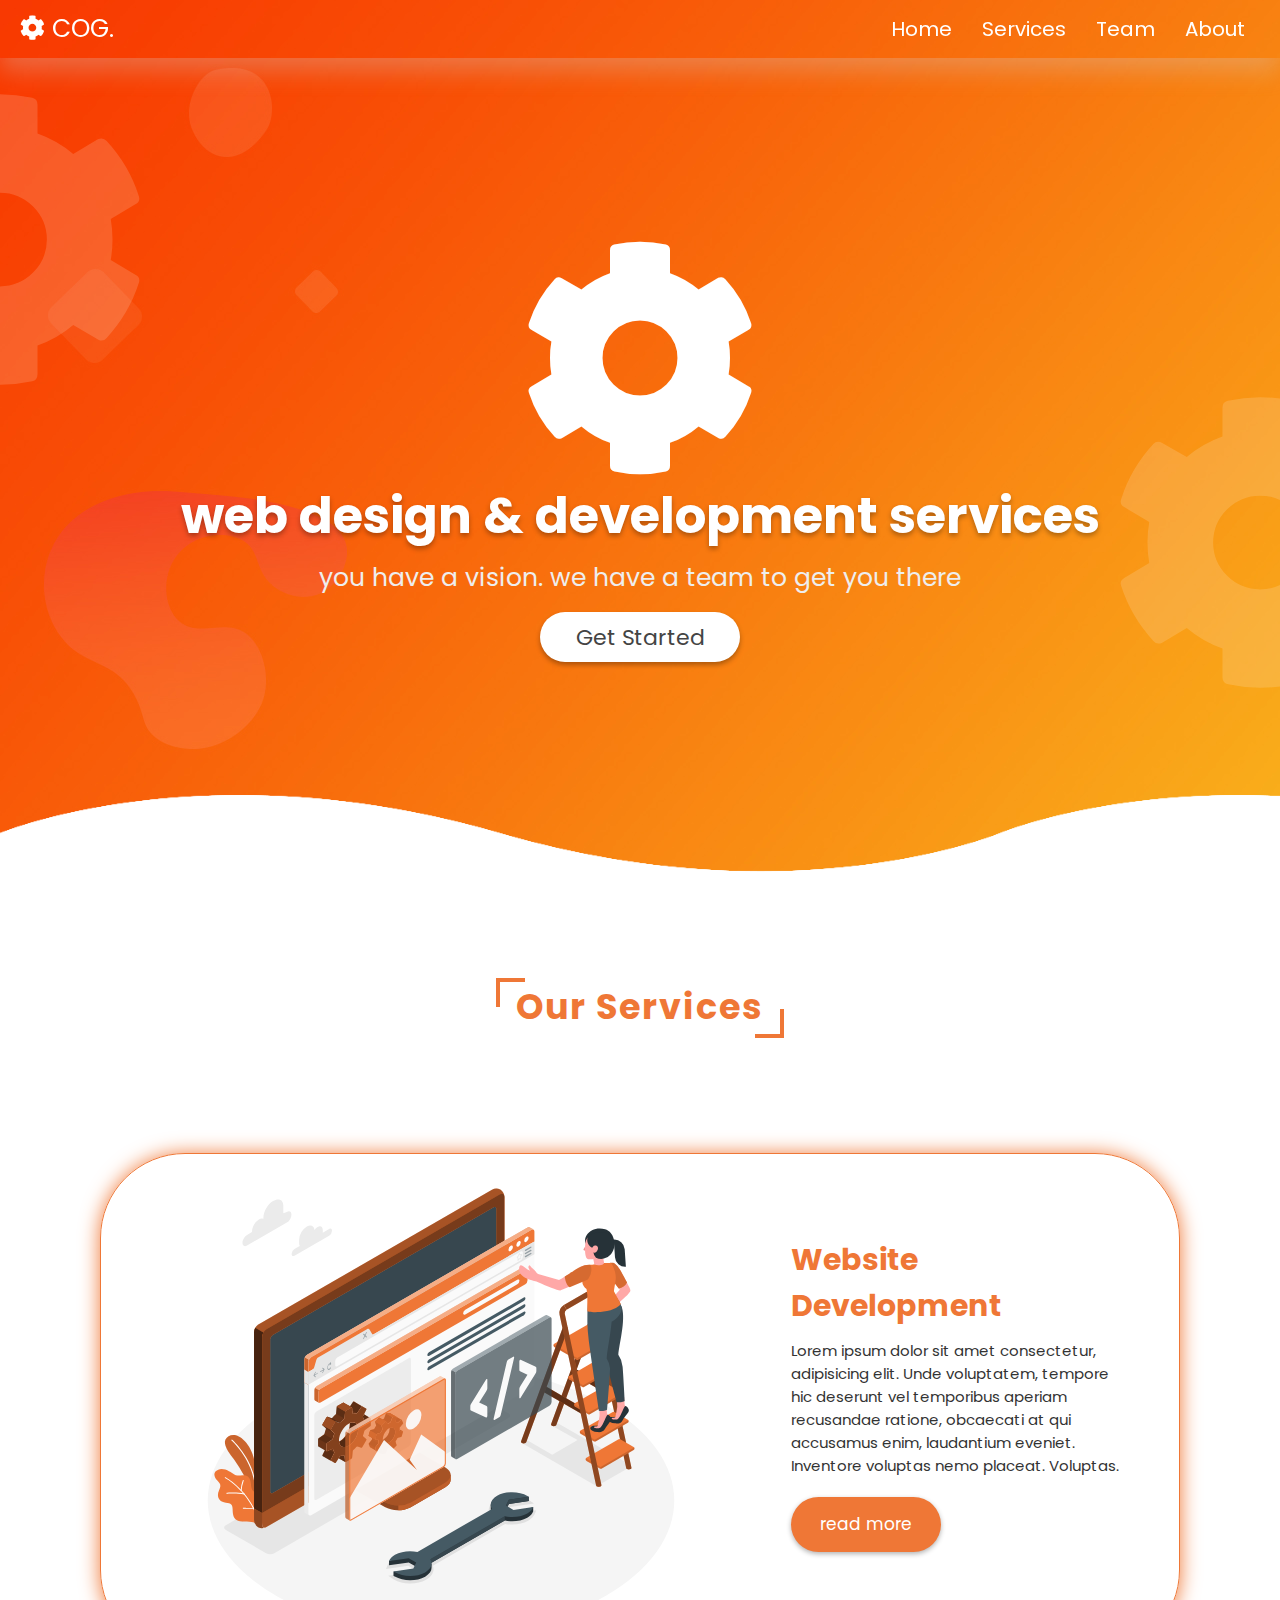
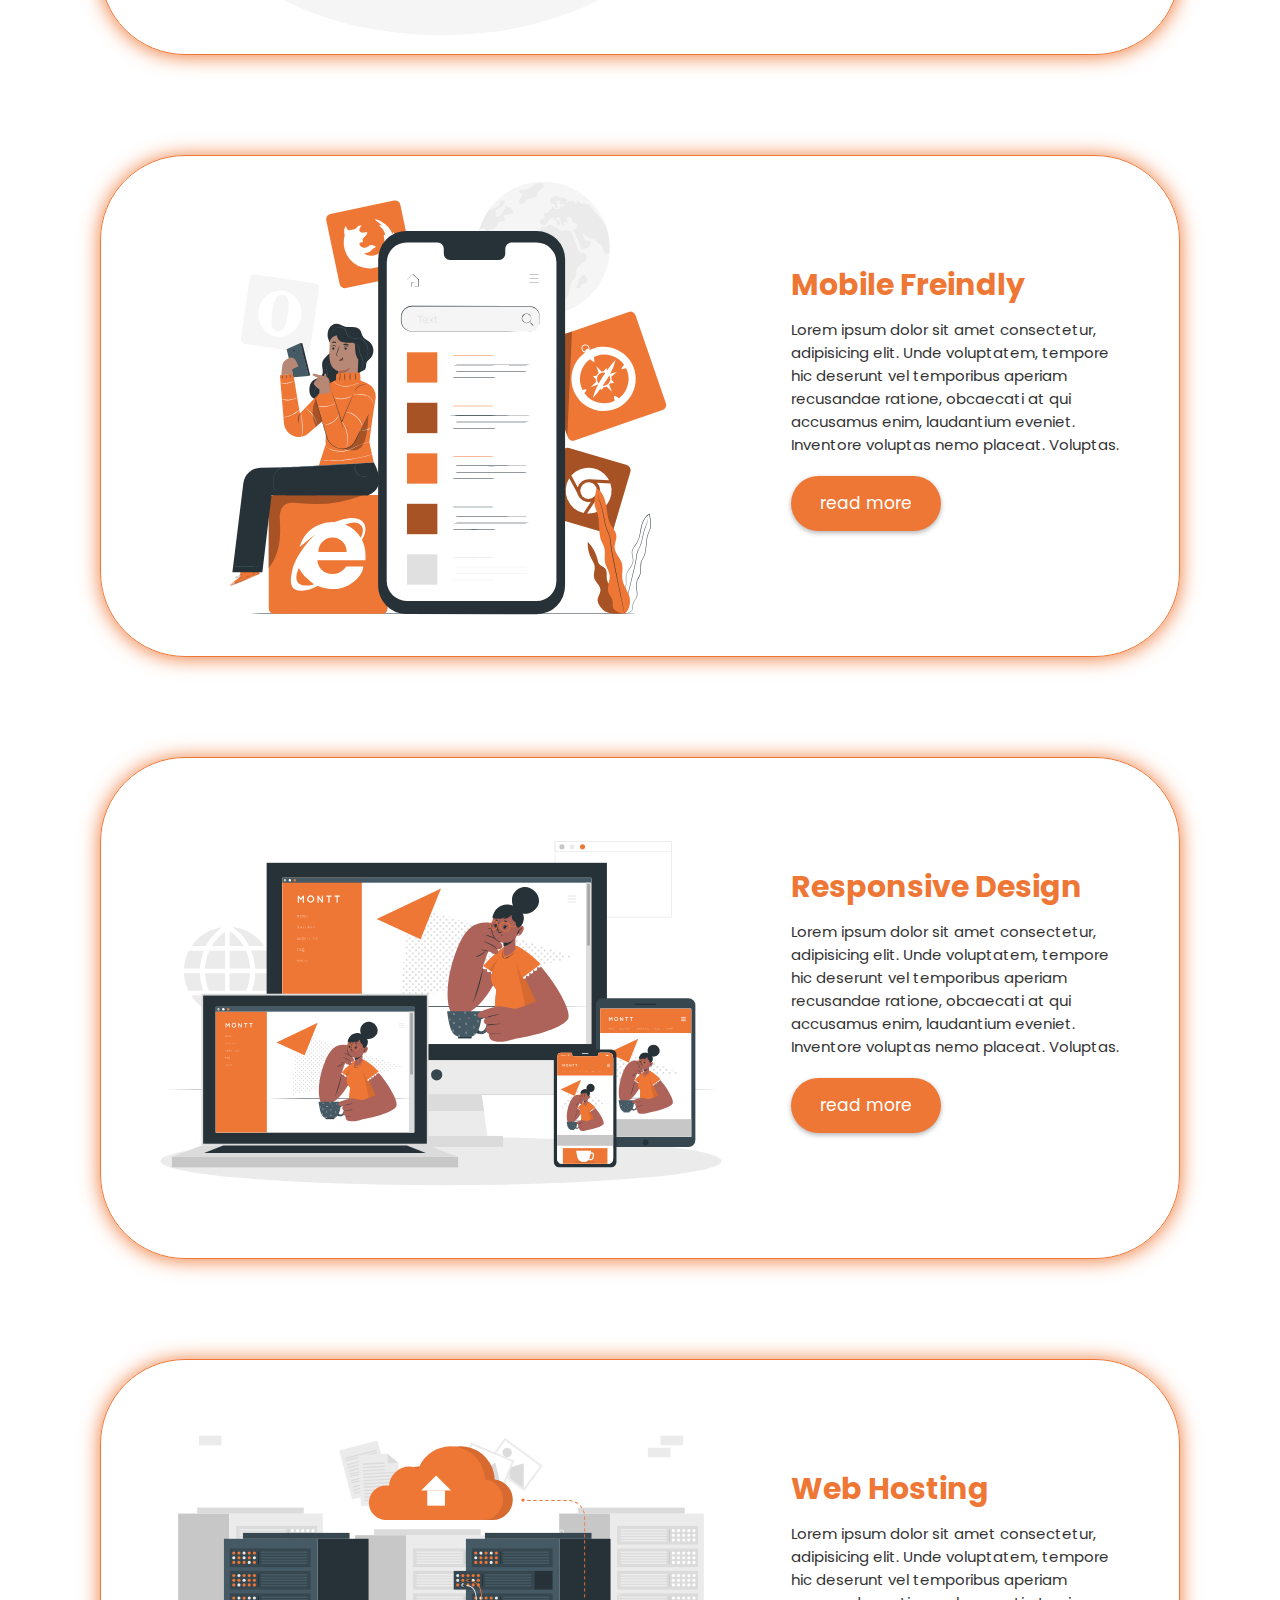
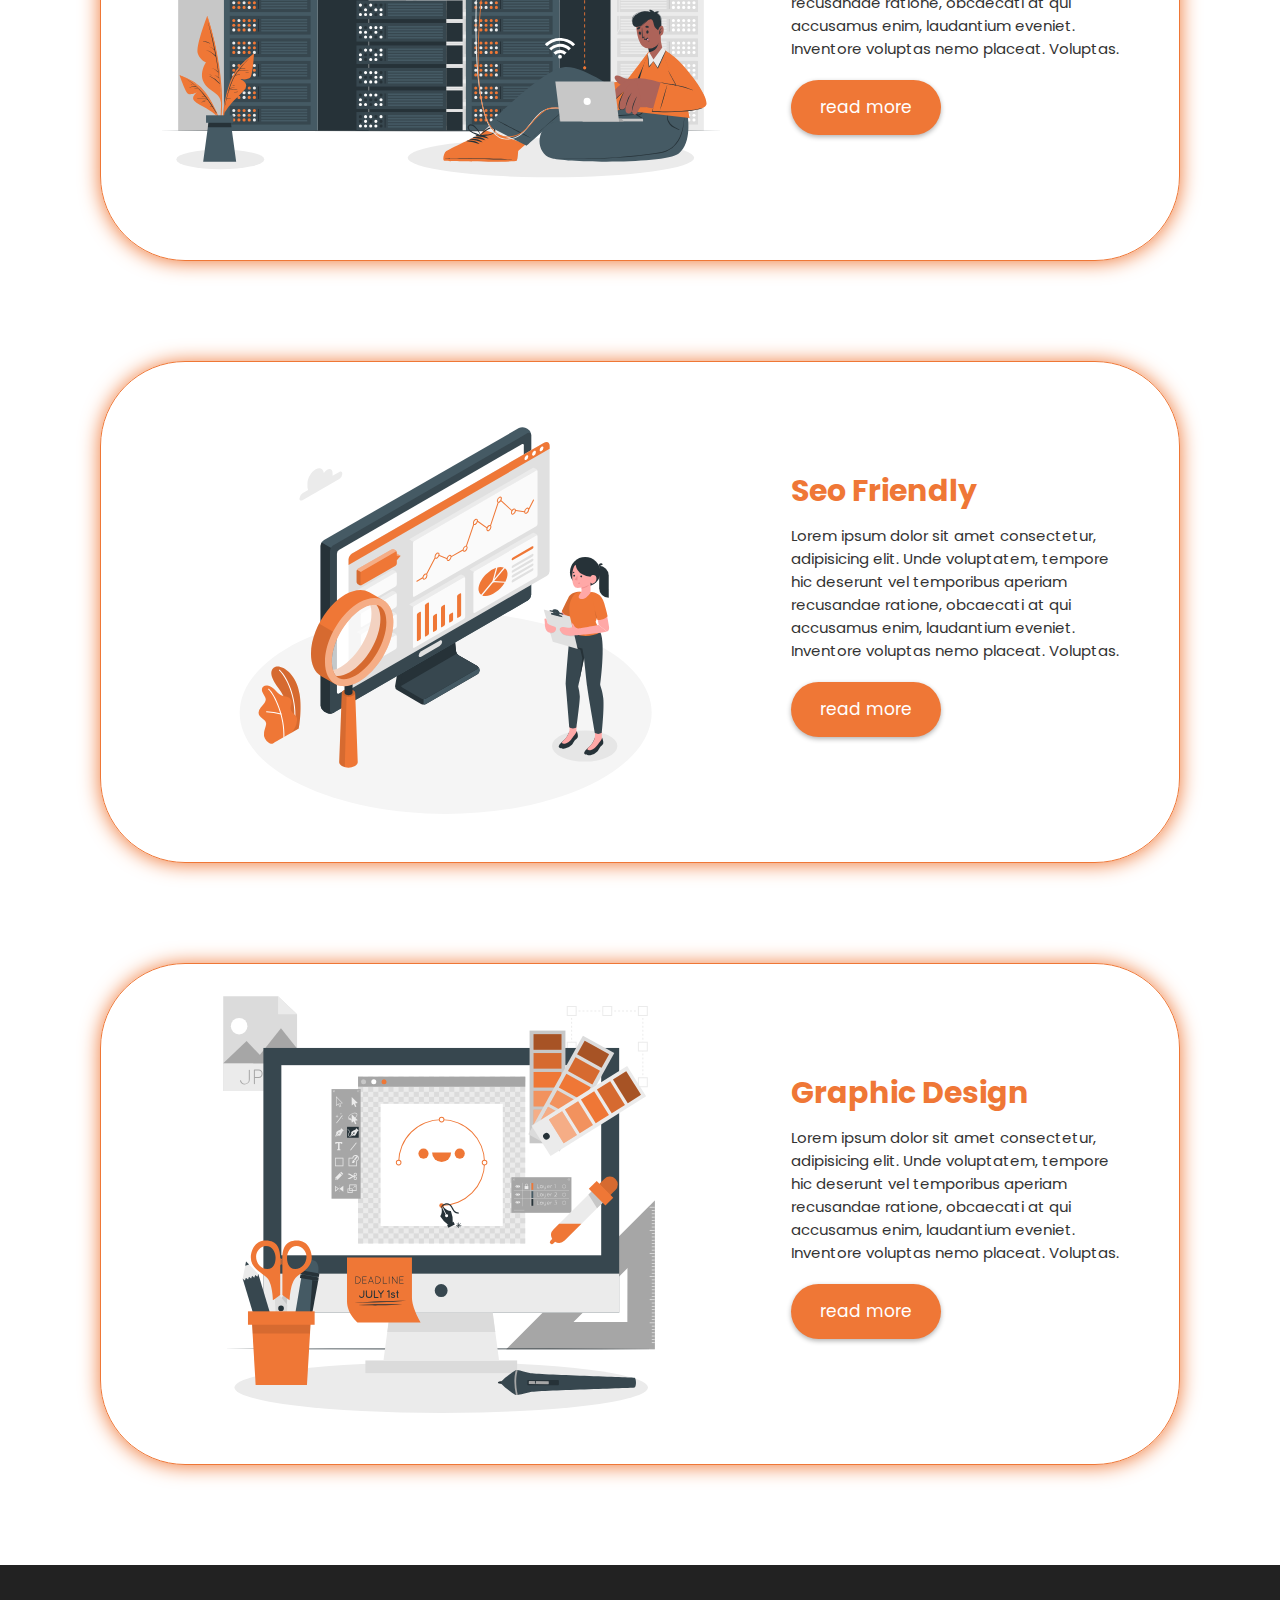
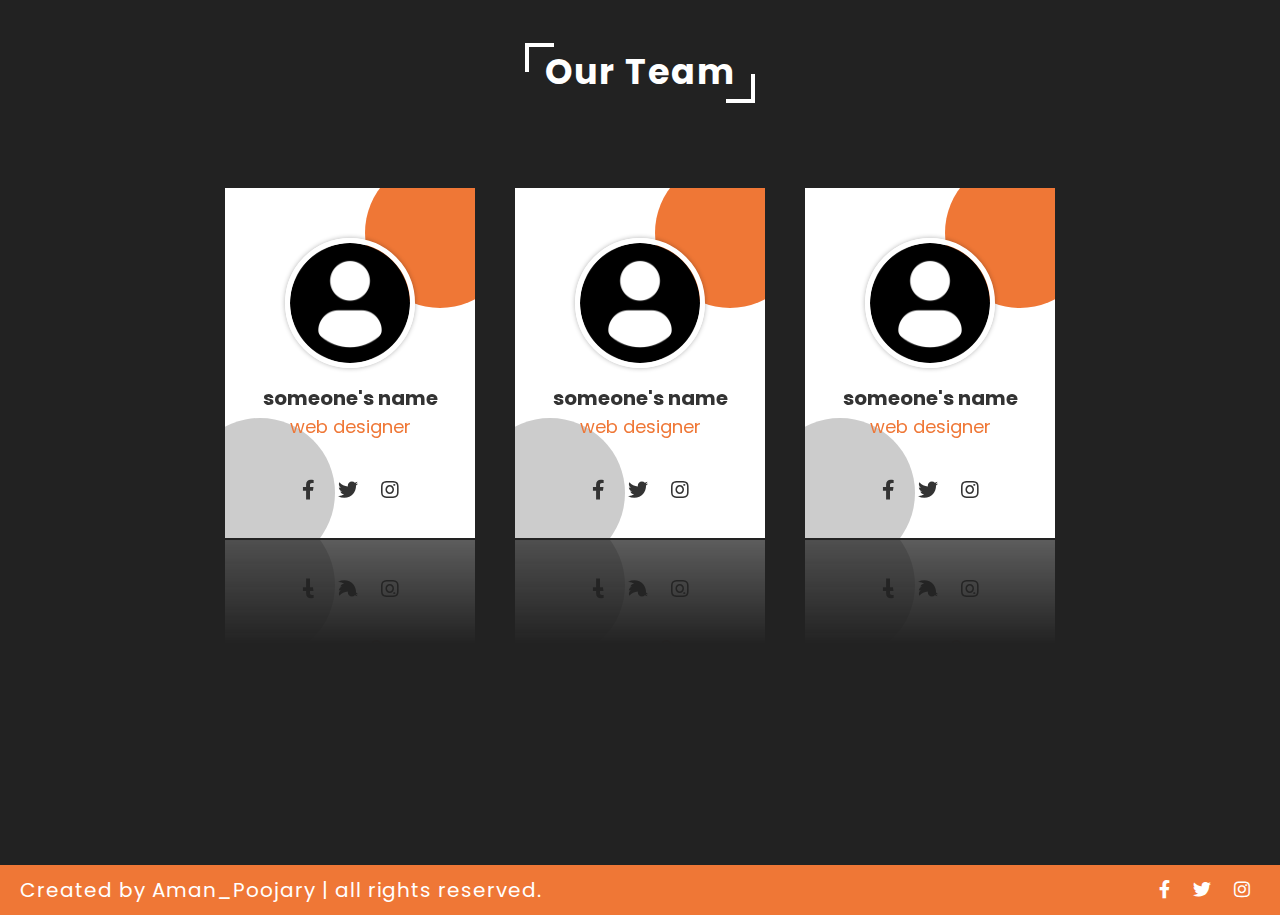
==== index.html @ a54af72d "Add files via upload" ====
<!DOCTYPE html>
<html lang="en">

<head>
    <meta charset="UTF-8">
    <meta name="viewport" content="width=device-width, initial-scale=1.0">

    <!-- font awesome file link  -->
    <link rel="stylesheet" href="https://cdnjs.cloudflare.com/ajax/libs/font-awesome/5.15.1/css/all.min.css">

    <!-- custom css file link  -->
    <link rel="stylesheet" href="style.css">

    <title>Cog</title>
</head>

<body>

    <!-- header section starts  -->

    <header class="header">

        <a href="#" class="logo"><i style="animation: rotate 1s linear;" class="fas fa-cog"></i> COG.</a>


        <span id="bars">
            <div id="bar123" onclick="menu_drop()" class="fas fa-bars"></div>
        </span>



        <nav id="naver" class="navbar">
            <ul>
                <li><a href="#home">home</a></li>
                <li><a href="#middle-h">services</a></li>
                <li><a href="#team">team</a></li>
                <li><a href="#about">about</a></li>
            </ul>
        </nav>

    </header>


    <!-- header section ends -->

    <!-- home section starts  -->
    <section class="home" id="home">
        <p><i class="fas fa-cog nut3"></i></p>
        <h1 class="banner">web design & development services</h1>
        <p class="slogan">you have a vision. we have a team to get you there</p>
        <a href="#"><button>Get Started</button></a>


        <div class="wave wave1"></div>
        <div class="wave wave2"></div>
        <div class="wave wave3"></div>

        <div class="fas fa-cog nut nut1"></div>
        <div class="fas fa-cog nut nut2"></div>
    </section>


    <!-- service section starts  -->

    <div id="middle-h" class="middle">
        <h1  class="heading">our services</h1>
    </div>

    <section id="service" class="service">
        <div class="row">
            <div class="image">
                <img src="images/img1.svg" alt="">
            </div>
            <div class="content">
                <h3>Website Development</h3>
                <p>Lorem ipsum dolor sit amet consectetur, adipisicing elit. Unde voluptatem, tempore hic deserunt vel
                    temporibus aperiam recusandae ratione, obcaecati at qui accusamus enim, laudantium eveniet.
                    Inventore voluptas nemo placeat. Voluptas.</p>
                <a href="#"><button class="btn">read more</button></a>
            </div>
        </div>

        <div class="row">
            <div class="image">
                <img src="images/img2.svg" alt="">
            </div>
            <div class="content" >
                <h3>Mobile Freindly</h3>
                <p>Lorem ipsum dolor sit amet consectetur, adipisicing elit. Unde voluptatem, tempore hic deserunt vel
                    temporibus aperiam recusandae ratione, obcaecati at qui accusamus enim, laudantium eveniet.
                    Inventore voluptas nemo placeat. Voluptas.</p>
                <a href="#"><button class="btn">read more</button></a>
            </div>
            

        </div>

        <div class="row">
            <div class="image">
                <img src="images/img3.svg" alt="">
            </div>
            <div class="content">
                <h3>Responsive Design</h3>
                <p>Lorem ipsum dolor sit amet consectetur, adipisicing elit. Unde voluptatem, tempore hic deserunt vel
                    temporibus aperiam recusandae ratione, obcaecati at qui accusamus enim, laudantium eveniet.
                    Inventore voluptas nemo placeat. Voluptas.</p>
                <a href="#"><button class="btn">read more</button></a>
            </div>

        </div>
        <div class="row">
            <div class="image">
                <img src="images/img6.svg" alt="">
            </div>
            <div class="content">
                <h3>Web Hosting</h3>
                <p>Lorem ipsum dolor sit amet consectetur, adipisicing elit. Unde voluptatem, tempore hic deserunt vel
                    temporibus aperiam recusandae ratione, obcaecati at qui accusamus enim, laudantium eveniet.
                    Inventore voluptas nemo placeat. Voluptas.</p>
                <a href="#"><button class="btn">read more</button></a>
            </div>
           

        </div>

        <div class="row">
            <div class="image">
                <img src="images/img4.svg" alt="">
            </div>
            <div class="content">
                <h3>Seo Friendly</h3>
                <p>Lorem ipsum dolor sit amet consectetur, adipisicing elit. Unde voluptatem, tempore hic deserunt vel
                    temporibus aperiam recusandae ratione, obcaecati at qui accusamus enim, laudantium eveniet.
                    Inventore voluptas nemo placeat. Voluptas.</p>
                <a href="#"><button class="btn">read more</button></a>
            </div>

        </div>

        <div class="row">
            <div class="image">
                <img src="images/img5.svg" alt="">
            </div>
            <div class="content">
                <h3>Graphic Design</h3>
                <p>Lorem ipsum dolor sit amet consectetur, adipisicing elit. Unde voluptatem, tempore hic deserunt vel
                    temporibus aperiam recusandae ratione, obcaecati at qui accusamus enim, laudantium eveniet.
                    Inventore voluptas nemo placeat. Voluptas.</p>
                <a href="#"><button class="btn">read more</button></a>
            </div>
            
        </div>



    </section>


    <!-- service section ends -->



    <!-- team section starts  -->

    <section id="team" class="team">

        <h1 class="heading">our team</h1>

        <div class="row">

            <div class="card">
                <div class="image">
                    <img src="images/user.png" alt="">
                </div>
                <div class="info">
                    <h3>someone's name</h3>
                    <span>web designer</span>
                    <div class="icons">
                        <a href="#" class="fab fa-facebook-f"></a>
                        <a href="#" class="fab fa-twitter"></a>
                        <a href="#" class="fab fa-instagram"></a>
                    </div>
                </div>
            </div>

            <div class="card">
                <div class="image">
                    <img src="images/user.png" alt="">
                </div>
                <div class="info">
                    <h3>someone's name</h3>
                    <span>web designer</span>
                    <div class="icons">
                        <a href="#" class="fab fa-facebook-f"></a>
                        <a href="#" class="fab fa-twitter"></a>
                        <a href="#" class="fab fa-instagram"></a>
                    </div>
                </div>
            </div>

            <div class="card">
                <div class="image">
                    <img src="images/user.png" alt="">
                </div>
                <div class="info">
                    <h3>someone's name</h3>
                    <span>web designer</span>
                    <div class="icons">
                        <a href="#" class="fab fa-facebook-f"></a>
                        <a href="#" class="fab fa-twitter"></a>
                        <a href="#" class="fab fa-instagram"></a>
                    </div>
                </div>
            </div>

        </div>


    </section>

    <section class="footer">

        <h1>Created by Aman_Poojary | all rights reserved.</h1>

        <div class="icons">
            <a href="#" class="fab fa-facebook-f"></a>
            <a href="#" class="fab fa-twitter"></a>
            <a href="#" class="fab fa-instagram"></a>
        </div>

    </section>


    <!-- footer section ends -->

    <!-- jquery file link  -->
    <script src="https://cdnjs.cloudflare.com/ajax/libs/jquery/3.5.1/jquery.min.js"></script>


    <!-- custom js file link  -->

    <script src="main.js"></script>
  

</body>

</html>
---- style.css ----
@import url('https://fonts.googleapis.com/css2?family=Poppins:ital,wght@0,200;0,300;0,400;0,500;1,100;1,200;1,300;1,400;1,500&display=swap');

:root{
  --color: #ef7736;
  --color2: rgb(255, 238, 224);
}

*{
  font-family: 'Poppins', sans-serif;
  margin:0; padding:0;
  box-sizing: border-box;
  
  transition: all .2s linear;
  text-decoration: none;
}

html{
  font-size: 62.5%;
}

body{
  overflow-x: hidden;
}


.btn{
  outline: none;
  border: none;
  border-radius: 5rem;
  background: var(--color);
  color:#fff;
  cursor: pointer;
  height:5.5rem;
  width: 15rem;
  font-size: 1.7rem;
  box-shadow: 0 .2rem .5rem rgba(0,0,0,.3);
  margin: 1rem 0rem 2rem 0rem;
}

.btn:hover{
  letter-spacing: .1rem;
  opacity: .8;
}

.header{
  display: flex;
  align-items: center;
  justify-content: space-between;
  width: 100%;
  padding:1rem 2rem;
  position: fixed;
  top:0; left: 0;
  z-index: 100;
  text-transform: capitalize;
  box-shadow: 0 1.3rem 2.5rem rgba(216, 209, 209, 0.3);
}

 .logo{
  font-size: 2.5rem;
  color:#fff;
}


 .navbar ul{
  list-style-type: none;
  display: flex;
  align-items: center;
  justify-content: space-around;
}

.navbar ul li{
  margin:0 1.5rem;
}

 .navbar ul li a{
  font-size: 2rem;
  color:#fff;
 
}

 .navbar ul li a:hover{
  color:rgb(240 234 229);
}

.header .fa-bars{
  color:#fff;
  cursor: pointer;
  font-size: 3rem;
  display: none;
  text-transform: capitalize;
}




.home{
  min-height: 100vh;
  width: 100vw;
  background-image: url('images/home-bg.jpg');
  display: flex;
  align-items: center;
  justify-content: center;
  flex-flow: column;
  text-align: center;
  padding:0 1rem;
  position: relative;
  overflow: hidden !important;
}

.home .banner{
  color:#fff;
  font-size: 5rem;
  text-shadow: 0 .3rem .5rem rgba(0,0,0,.3);
}

.home .slogan{
  color:#eee;
  font-size: 2.5rem;
  font-weight: 400;
  padding: .5rem;
}

.home button{
  height: 5rem;
  width: 20rem;
  background:#fff;
  border-radius: 2.5rem;
  color: #444;
  cursor: pointer;
  border:none;
  outline: none;
  margin-top: 1rem;
  font-size: 2.2rem;
  font-weight: 400;
  box-shadow: 0 .3rem .5rem rgba(0,0,0,.3);
}

.home button:hover{
  letter-spacing: .1rem;
  box-shadow: 0 1.3rem 2.5rem rgba(251, 247, 247, 0.3);
  transition: .5s;
}

.home .wave{
  position: absolute;
  bottom: -.5rem;
  left: 0;
  height:11rem;
  width: 100%;
  background: url('images/wave.png');
  background-size: 100rem 11rem;
  background-repeat: repeat-x;
  animation:waves 10s linear infinite;
 
}

.home .wave2{
  animation-direction: reverse;
  opacity: .2;
}

.home .wave3{
  animation-duration: 4s;
  opacity: .5;
}

@keyframes waves{
  0%{
    background-position-x: 0;
  }
  100%{
    background-position-x: 100rem;
  }
}

.home .nut{
  position: absolute;
  font-size: 30rem;
  opacity: .15;
  color:#fff;
  animation: rotate 10s linear infinite;
}

.home .nut1{
  top:10%; left: -15rem;
}

.home .nut2{
  bottom:23%; right: -13rem;
  animation-direction: reverse;
}

.home .nut3{
  color:#fff;
  animation: rotate 10s linear infinite;
  font-size: 24rem;
}

@keyframes rotate{
  100%{
    transform: rotate(360deg);
  }
}

.middle{
  display: flex;
  justify-items: center;
  justify-content: center;
}

.heading{
  margin:2rem;
  padding-top: 6rem;
  display: inline-block;
  font-size: 3.5rem;
  color:var(--color);
  position: relative;
  letter-spacing: .2rem;
  text-transform: capitalize;
}

.heading::before, .heading::after{
  content: '';
  position: absolute;
  height: 2.5rem;
  width: 2.5rem;
  border-top:.4rem solid var(--color);
  border-left:.4rem solid var(--color);
}

.heading::before{
  top:5.8rem; left: -2rem;
}

.heading::after{
  bottom:-.5rem; right: -2rem;
  transform: rotate(180deg);
}

.service{
  min-height: 100vh;
  width:100vw;
  text-align: center;

}
.service .row{
  margin:2rem 0;
  padding:0 2rem;
  display: flex;
  align-items: center;
  justify-content: center;
  border: 1px solid var(--color);
  border-radius: 8.5rem;
  margin: 10rem;
  box-shadow: 0 0.1rem 2rem var(--color);
}

.service .row .image img{
  width:50vw;
  height:55vh;
}

.service .row .content{
  text-align: left;
  padding:0 3rem;
}

.service .row .content h3{
  font-size: 3rem;
  color:var(--color);
}

.service .row .content p{
  font-size: 1.5rem;
  color:#333;
  padding:1rem 0;
}

.team{
  min-height: 100vh;
  width:100vw;
  text-align: center;
  background-color: #222;;
  margin-top: 2rem;
}

.team .heading{
  color:#fff;
}

.team .heading::before, .team .heading::after{
  border-color:#fff;
}

.team .row{
  display: flex;
  align-items: center;
  justify-content: center;
  flex-wrap: wrap;
}

.team .row .card{
  height:35rem;
  width:25rem;
  background:#fff;
  text-align: center;
  margin:7rem 2rem;
  position: relative;
  overflow: hidden;
  -webkit-box-reflect: below .2rem linear-gradient(transparent 70%, #0004);
}

.team .row .card .image{
  margin:1rem 0;
  padding-top: 4rem;
}

.team .row .card .image img{
  height:13rem;
  width:13rem;
  border-radius: 50%;
  border:.5rem solid #fff;
  box-shadow: 0 0 .5rem rgba(0,0,0,.3);
  object-fit: cover;
}

.team .row .card .info h3{
  font-size: 2rem;
  color:#333;
}

.team .row .card .info span{
  font-size: 1.8rem;
  color:var(--color);
}

.team .row .card .info .icons a{
  margin-top: 4rem;
  padding:0 1rem;
  font-size: 2rem;
  color:#333;
}

.team .row .card .info .icons a:hover{
  color:var(--color);
}

.team .row .card::before, .team .row .card::after{
  content: '';
  position: absolute;
  border-radius: 50%;
  height:15rem;
  width:15rem;
  z-index: -1;
}

.team .row .card::before{
  background:var(--color);
  top:-3rem; right: -4rem;
}

.team .row .card::after{
  background:#ccc;
  bottom:-3rem; left: -4rem;
}


.footer{
  width:100%;
  display: flex;
  align-items: center;
  justify-content: space-between;
  padding:1rem 2rem;
  background:var(--color);
}

.footer h1{
  color:#fff;
  letter-spacing: .1rem;
  font-weight: 400;
}

.footer .icons a{
  color:#fff;
  font-size: 1.8rem;
  padding:0 1rem;
}


/* media queries  */

@media (max-width:768px){

  html{
    font-size: 50%;
  }

  .header .fa-bars{
    display: block;
  }

  .header .navbar{
    position: fixed;
    top:-120%; left: 0;
    height: auto;
    width: 100%;
    background-color: #fff;
    z-index: 1000;
    border-top: .1rem solid rgba(0,0,0,.3);
  }

  .header .navbar ul{
    height: 100%;
    width: 100%;
    flex-flow: column;
  }

  .header .navbar ul li{
    margin:1rem 0;
  }

  .header .navbar ul li a{
    color: var(--color);
    font-size: 2.4rem;
  text-shadow: 0 0 .5rem var(--color);
  }

  .header .fa-times{
    transform: rotate(180deg);
  }

  .header .nav-toggle{
    top:5.8rem;
  }

  .home .banner{
    font-size: 4rem;
  }

  .home .slogan{
    font-size: 1.7rem;
  }

  .service .row{
    flex-flow: column;
    margin: 5.5rem;
    border: 1px solid var(--color);
  }

 
  .service .row .image img{
    width: 100vw;
  }

  .service .row .content{
    padding:0;
  }
  .service .row .image img{
    width: 78vw;
    height: 30vh;
  }

  
  .service .row .content{
    text-align: left;
    padding:0 3rem;
    display: contents;
  }
  
  .service .row .content h3{
    font-size: 3rem;
    color:var(--color);
  }
 
  .home .nut3{
    font-size: 19rem;
    }
  }

@media (max-width:450px){
  .footer{
    flex-flow: column;
  }
  .footer h1{
    text-align: center;
  }
  .footer .icons{
    padding:2rem 0;
  }
  .home .nut3{
  font-size: 15rem;
  }
}
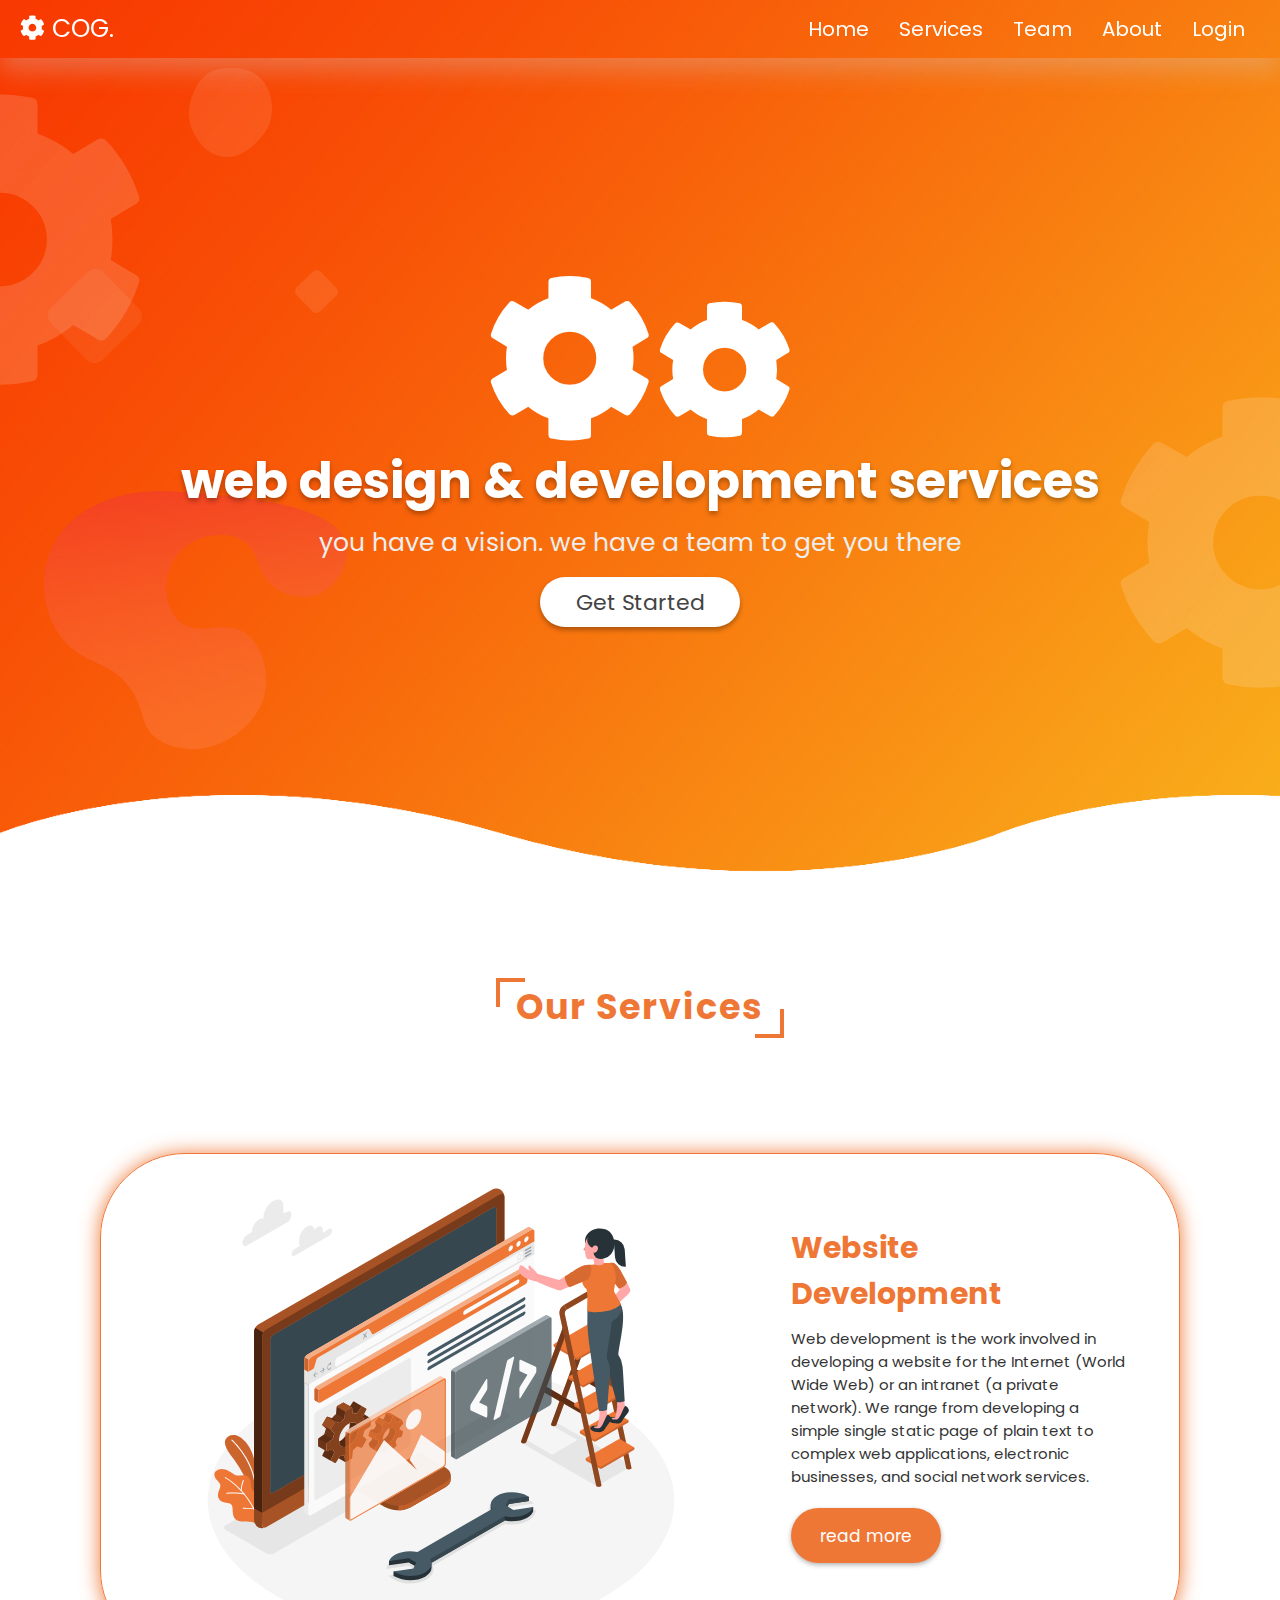
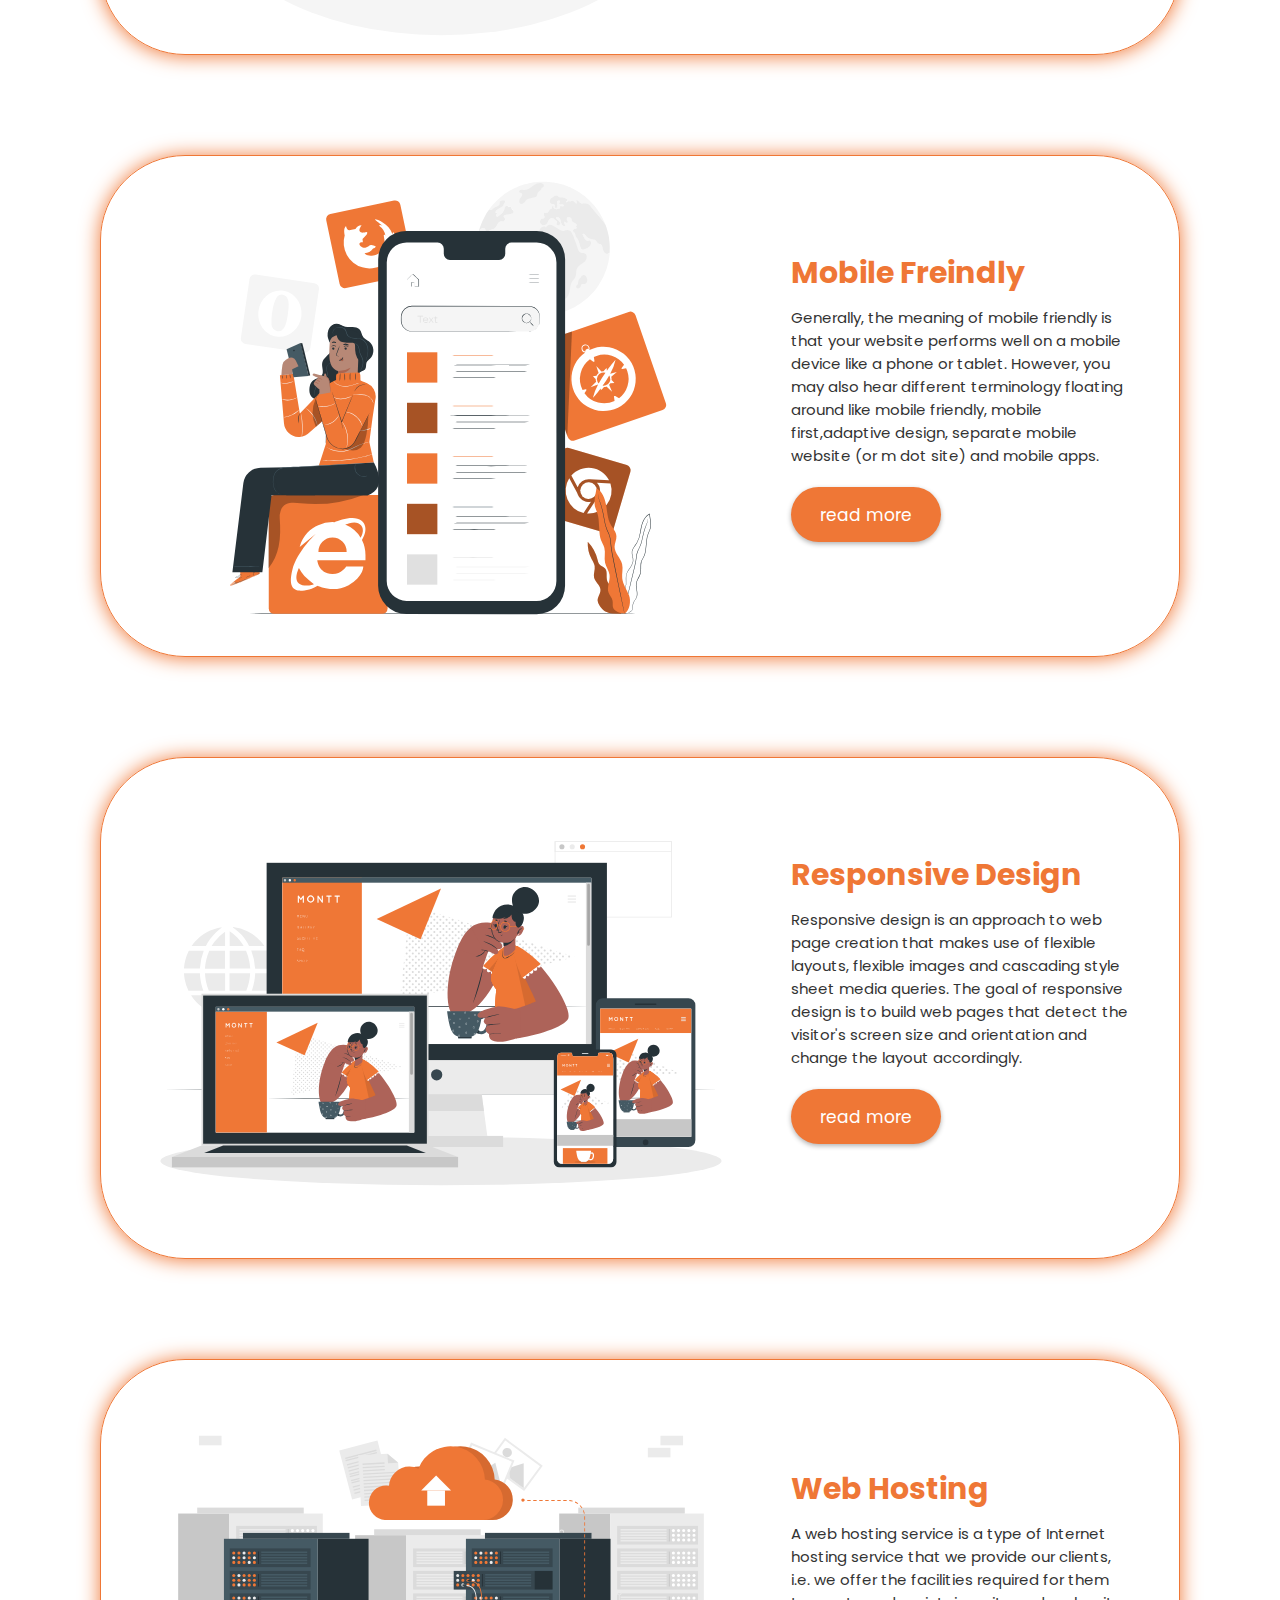
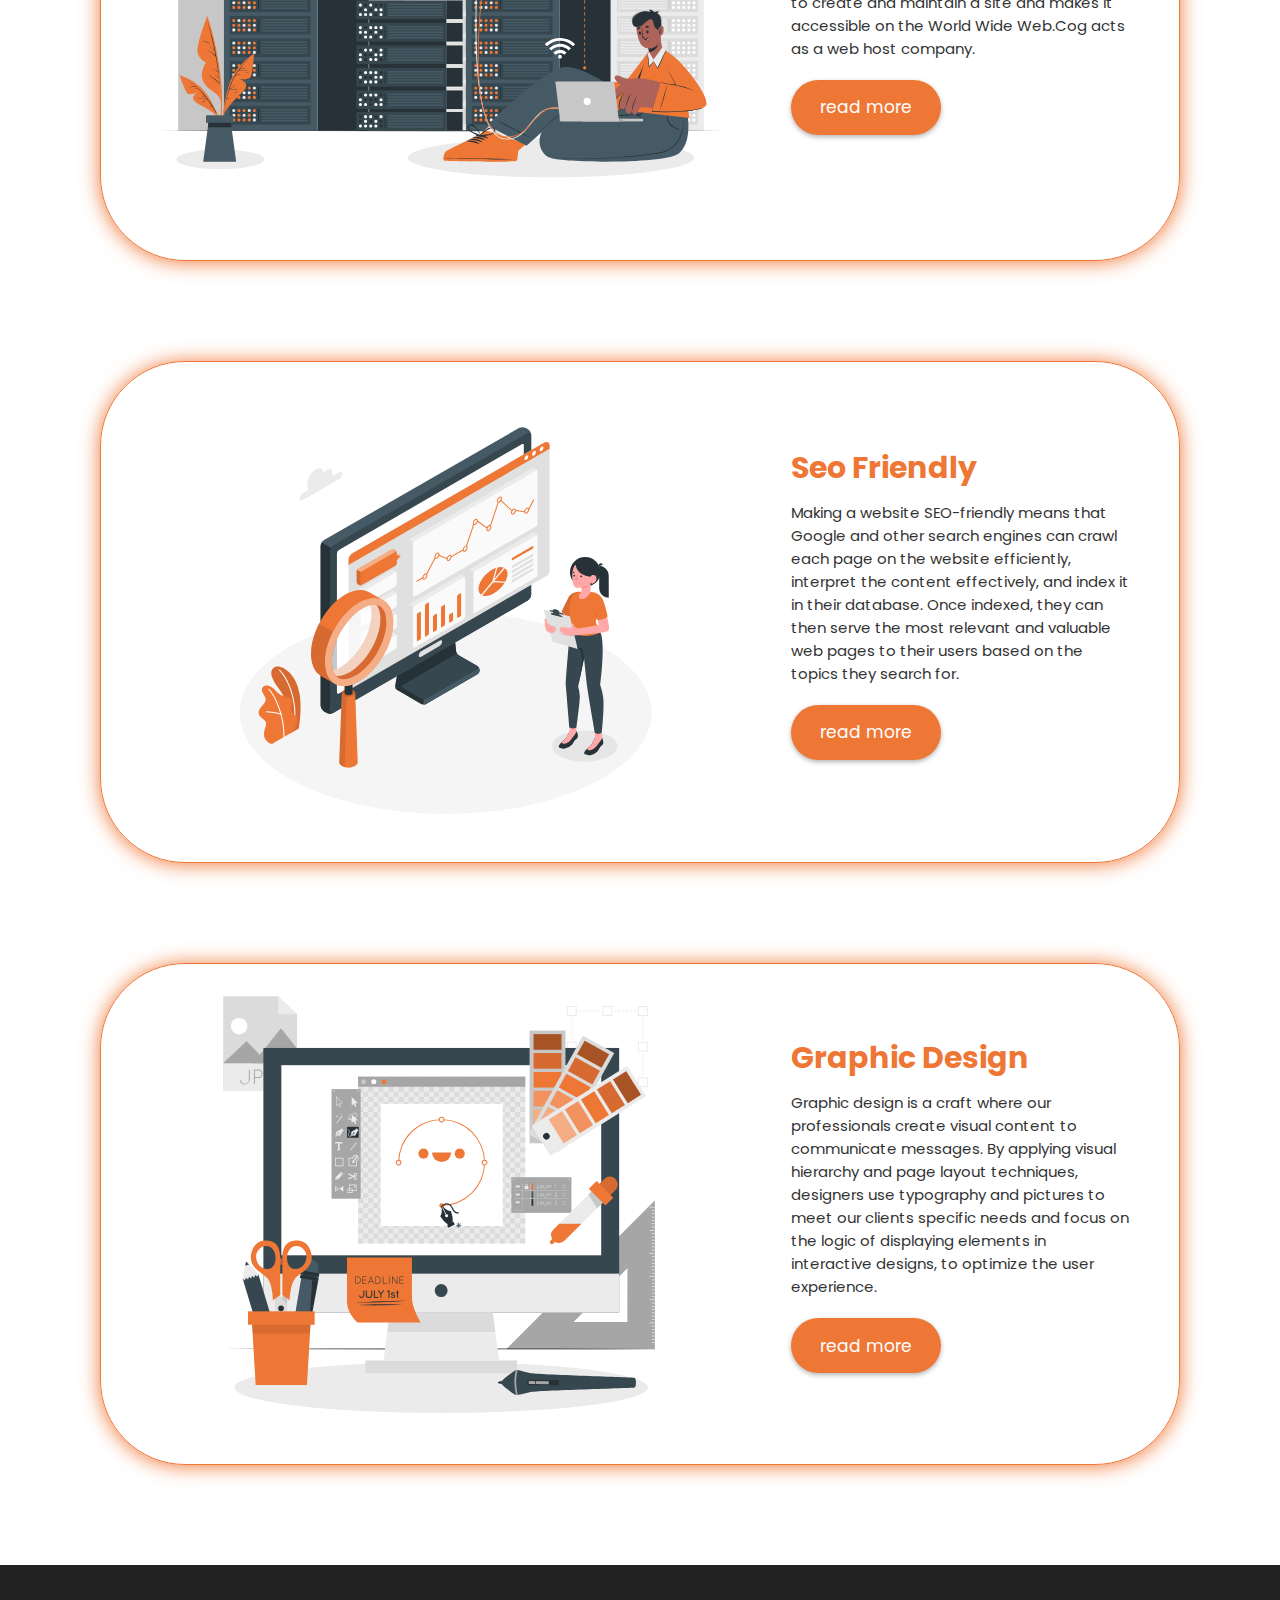
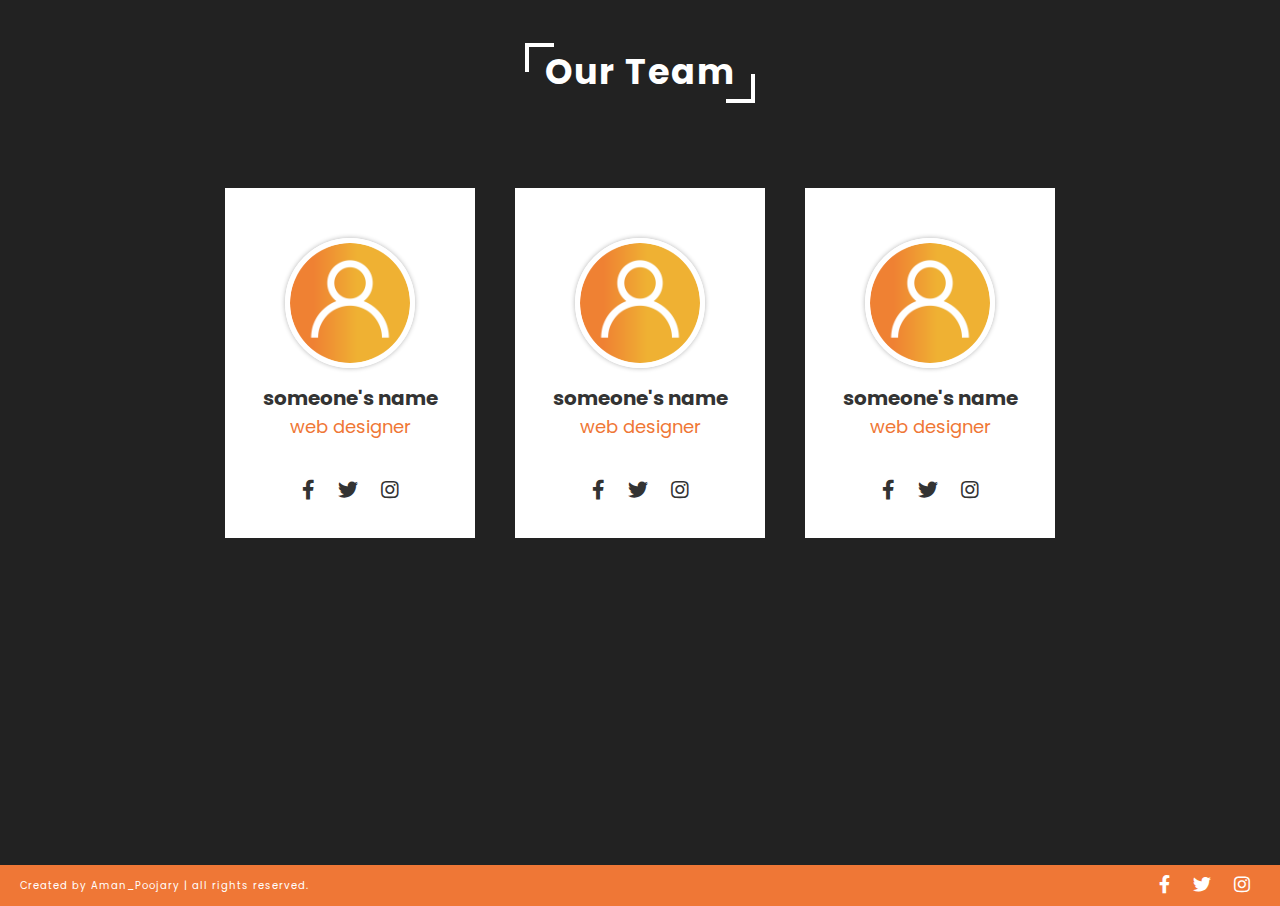
==== commit d892dd81: "Add files via upload" ====
--- a/index.html
+++ b/index.html
@@ -29,12 +29,13 @@
 
 
 
-        <nav id="naver" class="navbar">
+        <nav id="naver" class="navbarr">
             <ul>
-                <li><a href="#home">home</a></li>
+                <li><a href="index.html">home</a></li>
                 <li><a href="#middle-h">services</a></li>
                 <li><a href="#team">team</a></li>
-                <li><a href="#about">about</a></li>
+                <li><a href="aboutUs.html">about</a></li>
+                <li><a href="Login.html">Login</a></li>
             </ul>
         </nav>
 
@@ -45,10 +46,10 @@
 
     <!-- home section starts  -->
     <section class="home" id="home">
-        <p><i class="fas fa-cog nut3"></i></p>
+        <p></i><i class="fas fa-cog nut4"></i><i class="fas fa-cog nut3"></i></p>
         <h1 class="banner">web design & development services</h1>
         <p class="slogan">you have a vision. we have a team to get you there</p>
-        <a href="#"><button>Get Started</button></a>
+        <a href="#middle-h"><button>Get Started</button></a>
 
 
         <div class="wave wave1"></div>
@@ -63,7 +64,7 @@
     <!-- service section starts  -->
 
     <div id="middle-h" class="middle">
-        <h1  class="heading">our services</h1>
+        <h1 class="heading">our services</h1>
     </div>
 
     <section id="service" class="service">
@@ -73,9 +74,9 @@
             </div>
             <div class="content">
                 <h3>Website Development</h3>
-                <p>Lorem ipsum dolor sit amet consectetur, adipisicing elit. Unde voluptatem, tempore hic deserunt vel
-                    temporibus aperiam recusandae ratione, obcaecati at qui accusamus enim, laudantium eveniet.
-                    Inventore voluptas nemo placeat. Voluptas.</p>
+                <p>Web development is the work involved in developing a website for the Internet (World Wide Web) or an
+                    intranet (a private network). We range from developing a simple single static page of plain text to
+                    complex web applications, electronic businesses, and social network services.</p>
                 <a href="#"><button class="btn">read more</button></a>
             </div>
         </div>
@@ -84,14 +85,14 @@
             <div class="image">
                 <img src="images/img2.svg" alt="">
             </div>
-            <div class="content" >
+            <div class="content">
                 <h3>Mobile Freindly</h3>
-                <p>Lorem ipsum dolor sit amet consectetur, adipisicing elit. Unde voluptatem, tempore hic deserunt vel
-                    temporibus aperiam recusandae ratione, obcaecati at qui accusamus enim, laudantium eveniet.
-                    Inventore voluptas nemo placeat. Voluptas.</p>
-                <a href="#"><button class="btn">read more</button></a>
-            </div>
-            
+                <p>Generally, the meaning of mobile friendly is that your website performs well on a mobile device like
+                    a phone or tablet. However, you may also hear different terminology floating around like mobile
+                    friendly, mobile first,adaptive design, separate mobile website (or m dot site) and mobile apps.</p>
+                <a href="#"><button class="btn">read more</button></a>
+            </div>
+
 
         </div>
 
@@ -101,9 +102,9 @@
             </div>
             <div class="content">
                 <h3>Responsive Design</h3>
-                <p>Lorem ipsum dolor sit amet consectetur, adipisicing elit. Unde voluptatem, tempore hic deserunt vel
-                    temporibus aperiam recusandae ratione, obcaecati at qui accusamus enim, laudantium eveniet.
-                    Inventore voluptas nemo placeat. Voluptas.</p>
+                <p>Responsive design is an approach to web page creation that makes use of flexible layouts, flexible
+                    images and cascading style sheet media queries. The goal of responsive design is to build web pages
+                    that detect the visitor's screen size and orientation and change the layout accordingly.</p>
                 <a href="#"><button class="btn">read more</button></a>
             </div>
 
@@ -114,12 +115,12 @@
             </div>
             <div class="content">
                 <h3>Web Hosting</h3>
-                <p>Lorem ipsum dolor sit amet consectetur, adipisicing elit. Unde voluptatem, tempore hic deserunt vel
-                    temporibus aperiam recusandae ratione, obcaecati at qui accusamus enim, laudantium eveniet.
-                    Inventore voluptas nemo placeat. Voluptas.</p>
-                <a href="#"><button class="btn">read more</button></a>
-            </div>
-           
+                <p>A web hosting service is a type of Internet hosting service that we provide our clients, i.e. we
+                    offer the facilities required for them to create and maintain a site and makes it accessible on the
+                    World Wide Web.Cog acts as a web host company.</p>
+                <a href="#"><button class="btn">read more</button></a>
+            </div>
+
 
         </div>
 
@@ -129,9 +130,10 @@
             </div>
             <div class="content">
                 <h3>Seo Friendly</h3>
-                <p>Lorem ipsum dolor sit amet consectetur, adipisicing elit. Unde voluptatem, tempore hic deserunt vel
-                    temporibus aperiam recusandae ratione, obcaecati at qui accusamus enim, laudantium eveniet.
-                    Inventore voluptas nemo placeat. Voluptas.</p>
+                <p>Making a website SEO-friendly means that Google and other search engines can crawl each page on the
+                    website efficiently, interpret the content effectively, and index it in their database. Once
+                    indexed, they can then serve the most relevant and valuable web pages to their users based on the
+                    topics they search for.</p>
                 <a href="#"><button class="btn">read more</button></a>
             </div>
 
@@ -143,12 +145,13 @@
             </div>
             <div class="content">
                 <h3>Graphic Design</h3>
-                <p>Lorem ipsum dolor sit amet consectetur, adipisicing elit. Unde voluptatem, tempore hic deserunt vel
-                    temporibus aperiam recusandae ratione, obcaecati at qui accusamus enim, laudantium eveniet.
-                    Inventore voluptas nemo placeat. Voluptas.</p>
-                <a href="#"><button class="btn">read more</button></a>
-            </div>
-            
+                <p>Graphic design is a craft where our professionals create visual content to communicate messages. By
+                    applying visual hierarchy and page layout techniques, designers use typography and pictures to meet
+                    our clients specific needs and focus on the logic of displaying elements in interactive designs, to
+                    optimize the user experience.</p>
+                <a href="#"><button class="btn">read more</button></a>
+            </div>
+
         </div>
 
 
@@ -214,13 +217,15 @@
             </div>
 
         </div>
-
-
-    </section>
-
-    <section class="footer">
-
-        <h1>Created by Aman_Poojary | all rights reserved.</h1>
+    </section>
+
+    <!-- team section ends  -->
+
+
+    <!-- footer section starts  -->
+    <section class="footerr">
+
+        <h4>Created by Aman_Poojary | all rights reserved.</h4>
 
         <div class="icons">
             <a href="#" class="fab fa-facebook-f"></a>
@@ -233,14 +238,11 @@
 
     <!-- footer section ends -->
 
-    <!-- jquery file link  -->
-    <script src="https://cdnjs.cloudflare.com/ajax/libs/jquery/3.5.1/jquery.min.js"></script>
-
 
     <!-- custom js file link  -->
 
     <script src="main.js"></script>
-  
+
 
 </body>
 
--- a/style.css
+++ b/style.css
@@ -1,100 +1,105 @@
-
 @import url('https://fonts.googleapis.com/css2?family=Poppins:ital,wght@0,200;0,300;0,400;0,500;1,100;1,200;1,300;1,400;1,500&display=swap');
 
-:root{
+:root {
   --color: #ef7736;
   --color2: rgb(255, 238, 224);
-}
-
-*{
+  --color-primary: #7BDCB5;
+  --color-primary-dark: #098e8e;
+  --color-secondary: black;
+  --color-third: #fff;
+  --color-error: #cc3333;
+  --color-success: #4bb544;
+}
+
+* {
   font-family: 'Poppins', sans-serif;
-  margin:0; padding:0;
+  margin: 0;
+  padding: 0;
   box-sizing: border-box;
-  
   transition: all .2s linear;
   text-decoration: none;
 }
 
-html{
+html {
   font-size: 62.5%;
 }
 
-body{
+body {
   overflow-x: hidden;
 }
 
 
-.btn{
+.btn {
   outline: none;
   border: none;
   border-radius: 5rem;
   background: var(--color);
-  color:#fff;
+  color: #fff;
   cursor: pointer;
-  height:5.5rem;
+  height: 5.5rem;
   width: 15rem;
   font-size: 1.7rem;
-  box-shadow: 0 .2rem .5rem rgba(0,0,0,.3);
+  box-shadow: 0 .2rem .5rem rgba(0, 0, 0, .3);
   margin: 1rem 0rem 2rem 0rem;
 }
 
-.btn:hover{
+.btn:hover {
   letter-spacing: .1rem;
   opacity: .8;
 }
 
-.header{
+.header {
   display: flex;
   align-items: center;
   justify-content: space-between;
   width: 100%;
-  padding:1rem 2rem;
+  padding: 1rem 2rem;
   position: fixed;
-  top:0; left: 0;
+  top: 0;
+  left: 0;
   z-index: 100;
   text-transform: capitalize;
   box-shadow: 0 1.3rem 2.5rem rgba(216, 209, 209, 0.3);
 }
 
- .logo{
+.logo {
   font-size: 2.5rem;
-  color:#fff;
-}
-
-
- .navbar ul{
+  color: #fff;
+}
+.logo i:hover{
+  animation: rotate 1s linear;
+}
+
+.navbarr ul {
   list-style-type: none;
   display: flex;
   align-items: center;
   justify-content: space-around;
 }
 
-.navbar ul li{
-  margin:0 1.5rem;
-}
-
- .navbar ul li a{
+.navbarr ul li {
+  margin: 0 1.5rem;
+}
+
+.navbarr ul li a {
   font-size: 2rem;
-  color:#fff;
- 
-}
-
- .navbar ul li a:hover{
-  color:rgb(240 234 229);
-}
-
-.header .fa-bars{
-  color:#fff;
+  color: #fff;
+
+}
+
+.navbarr ul li a:hover {
+  color: rgb(240 234 229);
+}
+
+.header .fa-bars {
+  color: #fff;
   cursor: pointer;
   font-size: 3rem;
   display: none;
   text-transform: capitalize;
 }
 
-
-
-
-.home{
+.home {
   min-height: 100vh;
   width: 100vw;
   background-image: url('images/home-bg.jpg');
@@ -103,150 +108,178 @@
   justify-content: center;
   flex-flow: column;
   text-align: center;
-  padding:0 1rem;
+  padding: 0 1rem;
   position: relative;
   overflow: hidden !important;
 }
 
-.home .banner{
-  color:#fff;
+.home .banner {
+  color: #fff;
   font-size: 5rem;
-  text-shadow: 0 .3rem .5rem rgba(0,0,0,.3);
-}
-
-.home .slogan{
-  color:#eee;
+  text-shadow: 0 .3rem .5rem rgba(0, 0, 0, .3);
+}
+
+.home .slogan {
+  color: #eee;
   font-size: 2.5rem;
   font-weight: 400;
   padding: .5rem;
 }
 
-.home button{
+.home button {
   height: 5rem;
   width: 20rem;
-  background:#fff;
+  background: #fff;
   border-radius: 2.5rem;
   color: #444;
   cursor: pointer;
-  border:none;
+  border: none;
   outline: none;
   margin-top: 1rem;
   font-size: 2.2rem;
   font-weight: 400;
-  box-shadow: 0 .3rem .5rem rgba(0,0,0,.3);
-}
-
-.home button:hover{
+  box-shadow: 0 .3rem .5rem rgba(0, 0, 0, .3);
+}
+
+.home button:hover {
   letter-spacing: .1rem;
   box-shadow: 0 1.3rem 2.5rem rgba(251, 247, 247, 0.3);
   transition: .5s;
 }
 
-.home .wave{
+.home .wave {
   position: absolute;
   bottom: -.5rem;
   left: 0;
-  height:11rem;
+  height: 11rem;
   width: 100%;
   background: url('images/wave.png');
   background-size: 100rem 11rem;
   background-repeat: repeat-x;
-  animation:waves 10s linear infinite;
- 
-}
-
-.home .wave2{
+  animation: waves 10s linear infinite;
+
+}
+
+.wave {
+  position: absolute;
+  bottom: -.5rem;
+  left: 0;
+  height: 11rem;
+  width: 100%;
+  background: url('images/wave.png');
+  background-size: 100rem 11rem;
+  background-repeat: repeat-x;
+  animation: waves 10s linear infinite;
+  margin-top: 3rem;
+}
+
+.home .wave2 {
   animation-direction: reverse;
   opacity: .2;
 }
 
-.home .wave3{
+.home .wave3 {
   animation-duration: 4s;
   opacity: .5;
 }
 
-@keyframes waves{
-  0%{
+@keyframes waves {
+  0% {
     background-position-x: 0;
   }
-  100%{
+
+  100% {
     background-position-x: 100rem;
   }
 }
 
-.home .nut{
+.home .nut {
   position: absolute;
   font-size: 30rem;
   opacity: .15;
-  color:#fff;
+  color: #fff;
   animation: rotate 10s linear infinite;
 }
 
-.home .nut1{
-  top:10%; left: -15rem;
-}
-
-.home .nut2{
-  bottom:23%; right: -13rem;
+.home .nut1 {
+  top: 10%;
+  left: -15rem;
+}
+
+.home .nut2 {
+  bottom: 23%;
+  right: -13rem;
   animation-direction: reverse;
 }
 
-.home .nut3{
-  color:#fff;
+.home .nut3 {
+  color: #fff;
+  animation: rotate 10s linear infinite reverse;
+  font-size: 14rem;
+}
+
+.home .nut4 {
+  color: #fff;
   animation: rotate 10s linear infinite;
-  font-size: 24rem;
-}
-
-@keyframes rotate{
-  100%{
+  font-size: 17rem;
+
+
+}
+
+@keyframes rotate {
+  100% {
     transform: rotate(360deg);
   }
 }
 
-.middle{
+.middle {
   display: flex;
   justify-items: center;
   justify-content: center;
 }
 
-.heading{
-  margin:2rem;
+.heading {
+  margin: 2rem;
   padding-top: 6rem;
   display: inline-block;
   font-size: 3.5rem;
-  color:var(--color);
+  color: var(--color);
   position: relative;
   letter-spacing: .2rem;
   text-transform: capitalize;
 }
 
-.heading::before, .heading::after{
+.heading::before,
+.heading::after {
   content: '';
   position: absolute;
   height: 2.5rem;
   width: 2.5rem;
-  border-top:.4rem solid var(--color);
-  border-left:.4rem solid var(--color);
-}
-
-.heading::before{
-  top:5.8rem; left: -2rem;
-}
-
-.heading::after{
-  bottom:-.5rem; right: -2rem;
+  border-top: .4rem solid var(--color);
+  border-left: .4rem solid var(--color);
+}
+
+.heading::before {
+  top: 5.8rem;
+  left: -2rem;
+}
+
+.heading::after {
+  bottom: -.5rem;
+  right: -2rem;
   transform: rotate(180deg);
 }
 
-.service{
+.service {
   min-height: 100vh;
-  width:100vw;
+  width: 100vw;
   text-align: center;
 
 }
-.service .row{
-  margin:2rem 0;
-  padding:0 2rem;
+
+.service .row {
+  margin: 2rem 0;
+  padding: 0 2rem;
   display: flex;
   align-items: center;
   justify-content: center;
@@ -256,240 +289,392 @@
   box-shadow: 0 0.1rem 2rem var(--color);
 }
 
-.service .row .image img{
-  width:50vw;
-  height:55vh;
-}
-
-.service .row .content{
+.service .row:hover {
+  transform: translateX(2rem);
+  transition-duration: .5s;
+}
+
+
+.service .row .image img {
+  width: 50vw;
+  height: 55vh;
+}
+
+.service .row .content {
   text-align: left;
-  padding:0 3rem;
-}
-
-.service .row .content h3{
+  padding: 0 3rem;
+}
+
+.service .row .content h3 {
   font-size: 3rem;
-  color:var(--color);
-}
-
-.service .row .content p{
+  color: var(--color);
+}
+
+.service .row .content p {
   font-size: 1.5rem;
-  color:#333;
-  padding:1rem 0;
-}
-
-.team{
+  color: #333;
+  padding: 1rem 0;
+}
+
+.team {
   min-height: 100vh;
-  width:100vw;
+  width: 100vw;
   text-align: center;
-  background-color: #222;;
+  background-color: #222;
+  ;
   margin-top: 2rem;
 }
 
-.team .heading{
-  color:#fff;
-}
-
-.team .heading::before, .team .heading::after{
-  border-color:#fff;
-}
-
-.team .row{
+.team .heading {
+  color: #fff;
+}
+
+.team .heading::before,
+.team .heading::after {
+  border-color: #fff;
+}
+
+.team .row {
   display: flex;
   align-items: center;
   justify-content: center;
   flex-wrap: wrap;
 }
 
-.team .row .card{
-  height:35rem;
-  width:25rem;
-  background:#fff;
+.team .row .card {
+  height: 35rem;
+  width: 25rem;
+  background: #fff;
   text-align: center;
-  margin:7rem 2rem;
+  margin: 7rem 2rem;
   position: relative;
   overflow: hidden;
-  -webkit-box-reflect: below .2rem linear-gradient(transparent 70%, #0004);
-}
-
-.team .row .card .image{
-  margin:1rem 0;
+}
+
+.team .row .card .image {
+  margin: 1rem 0;
   padding-top: 4rem;
 }
 
-.team .row .card .image img{
-  height:13rem;
-  width:13rem;
+.team .row .card .image img {
+  height: 13rem;
+  width: 13rem;
   border-radius: 50%;
-  border:.5rem solid #fff;
-  box-shadow: 0 0 .5rem rgba(0,0,0,.3);
+  border: .5rem solid #fff;
+  box-shadow: 0 0 .5rem rgba(0, 0, 0, .3);
   object-fit: cover;
 }
 
-.team .row .card .info h3{
+.team .row .card .info h3 {
   font-size: 2rem;
-  color:#333;
-}
-
-.team .row .card .info span{
+  color: #333;
+}
+
+.team .row .card .info span {
   font-size: 1.8rem;
-  color:var(--color);
-}
-
-.team .row .card .info .icons a{
+  color: var(--color);
+}
+
+.team .row .card .info .icons a {
   margin-top: 4rem;
-  padding:0 1rem;
+  padding: 0 1rem;
   font-size: 2rem;
-  color:#333;
-}
-
-.team .row .card .info .icons a:hover{
-  color:var(--color);
-}
-
-.team .row .card::before, .team .row .card::after{
-  content: '';
-  position: absolute;
-  border-radius: 50%;
-  height:15rem;
-  width:15rem;
-  z-index: -1;
-}
-
-.team .row .card::before{
-  background:var(--color);
-  top:-3rem; right: -4rem;
-}
-
-.team .row .card::after{
-  background:#ccc;
-  bottom:-3rem; left: -4rem;
-}
-
-
-.footer{
-  width:100%;
+  color: #333;
+}
+
+.team .row .card .info .icons a:hover {
+  color: var(--color);
+}
+
+.footerr {
+  width: 100%;
   display: flex;
   align-items: center;
   justify-content: space-between;
-  padding:1rem 2rem;
-  background:var(--color);
-}
-
-.footer h1{
-  color:#fff;
+  padding: 1rem 2rem;
+  background: var(--color);
+}
+
+.footerr h4 {
+  color: #fff;
   letter-spacing: .1rem;
   font-weight: 400;
 }
 
-.footer .icons a{
-  color:#fff;
+.footerr .icons a {
+  color: #fff;
   font-size: 1.8rem;
-  padding:0 1rem;
-}
+  padding: 0 1rem;
+}
+
+.about {
+  background-image: url('images/home-bg.jpg');
+  background-repeat: no-repeat;
+  background-size: cover;
+  padding: 0 1rem;
+  position: relative;
+  overflow: hidden !important;
+  height: 100vh;
+
+}
+
+.about_container {
+  background-color: #fff;
+  border-radius: 5rem;
+  display: grid;
+  grid-template-columns: repeat(2, minmax(320px, 1fr));
+  margin: 9rem 10rem;
+}
+
+.about_image img {
+  width: 100%;
+  height: 100%;
+}
+
+
+.about_content {
+  padding: 3rem;
+  font-size: 2rem;
+  font-weight: 500;
+}
+
+.about_header {
+  color: var(--color);
+  font-size: 7rem;
+  font-weight: 700;
+
+}
+
+.about_para {
+  margin-top: 5rem;
+}
+
+.work {
+  display: flex;
+  justify-content: center;
+  align-items: center;
+  margin-top: 6rem;
+  overflow: hidden;
+}
+
+.work_container {
+  width: 100vw;
+}
+
+.work_card_conatiner {
+  display: grid;
+  grid-template-columns: repeat(auto-fit, minmax(320px, 1fr));
+  grid-gap: 1rem;
+  margin: 1rem;
+}
+
+.card_image img {
+  object-fit: cover;
+}
+
+.card_content {
+  margin: 6rem;
+}
+
+.card_content>p {
+  font-size: large;
+}
+
+.card_content_heading>h1 {
+  color: var(--color);
+}
+
+.card_content_heading {
+  font-size: medium;
+  display: flex;
+  justify-content: center;
+}
+
+
+
 
 
 /* media queries  */
-
-@media (max-width:768px){
-
-  html{
+@media (max-width:950px) {
+  .about_container {
+    display: grid;
+    grid-template-columns: repeat(1, minmax(320px, 1fr));
+    margin: 10rem 4rem;
+  }
+
+  .about_para {
+    margin-top: 3rem;
+  }
+
+  #card_image3 {
+    height: 220px;
+  }
+
+  .about_content {
+    margin-top: -9rem;
+  }
+
+  #card3 {
+    position: relative;
+    left: 50%;
+  }
+}
+
+
+@media (max-width:768px) {
+
+  html {
     font-size: 50%;
   }
 
-  .header .fa-bars{
+  .header .fa-bars {
     display: block;
   }
 
-  .header .navbar{
+  .header .navbarr {
     position: fixed;
-    top:-120%; left: 0;
+    top: -120%;
+    left: 0;
     height: auto;
     width: 100%;
     background-color: #fff;
     z-index: 1000;
-    border-top: .1rem solid rgba(0,0,0,.3);
-  }
-
-  .header .navbar ul{
+    border-top: .1rem solid rgba(0, 0, 0, .3);
+  }
+
+  .header .navbarr ul {
     height: 100%;
     width: 100%;
     flex-flow: column;
   }
 
-  .header .navbar ul li{
-    margin:1rem 0;
-  }
-
-  .header .navbar ul li a{
+  .header .navbarr ul li {
+    margin: 1rem 0;
+  }
+
+  .header .navbarr ul li a {
     color: var(--color);
     font-size: 2.4rem;
-  text-shadow: 0 0 .5rem var(--color);
-  }
-
-  .header .fa-times{
+    font-weight: 600;
+  }
+
+  .header .fa-times {
     transform: rotate(180deg);
   }
 
-  .header .nav-toggle{
-    top:5.8rem;
-  }
-
-  .home .banner{
+  .header .nav-toggle {
+    top: 5.8rem;
+  }
+
+  .home .banner {
     font-size: 4rem;
   }
 
-  .home .slogan{
+  .home .slogan {
     font-size: 1.7rem;
   }
 
-  .service .row{
+  .service .row {
     flex-flow: column;
     margin: 5.5rem;
     border: 1px solid var(--color);
   }
 
- 
-  .service .row .image img{
+
+  .service .row .image img {
     width: 100vw;
   }
 
-  .service .row .content{
-    padding:0;
-  }
-  .service .row .image img{
+  .service .row .content {
+    padding: 0;
+  }
+
+  .service .row .image img {
     width: 78vw;
     height: 30vh;
   }
 
-  
-  .service .row .content{
+
+  .service .row .content {
     text-align: left;
-    padding:0 3rem;
+    padding: 0 3rem;
     display: contents;
   }
-  
-  .service .row .content h3{
+
+  .service .row .content h3 {
     font-size: 3rem;
-    color:var(--color);
-  }
- 
-  .home .nut3{
+    color: var(--color);
+  }
+
+  .home .nut3 {
     font-size: 19rem;
-    }
-  }
-
-@media (max-width:450px){
-  .footer{
+  }
+
+  .about_container {
+    display: grid;
+    grid-template-columns: repeat(1, minmax(320px, 1fr));
+    margin: 11rem 2rem;
+  }
+
+  .about_para {
+    margin-top: 2rem;
+  }
+
+  .about_content {
+    margin-top: -11rem;
+  }
+}
+
+@media (max-width:450px) {
+  .footer {
     flex-flow: column;
   }
-  .footer h1{
+
+  .footer h1 {
     text-align: center;
   }
-  .footer .icons{
-    padding:2rem 0;
-  }
-  .home .nut3{
-  font-size: 15rem;
-  }
-}
-
+
+  .footer .icons {
+    padding: 2rem 0;
+  }
+
+  .home .nut3 {
+    font-size: 15rem;
+  }
+
+  .home .nut4 {
+    display: none;
+  }
+
+  .about_container {
+    display: grid;
+    grid-template-columns: repeat(1, minmax(320px, 1fr));
+    margin: 11rem 2rem;
+  }
+
+  .about_para {
+    margin-top: 1rem;
+  }
+
+  .about_image {
+    margin-bottom: -6rem;
+  }
+
+  .work {
+    margin-top: 0;
+  }
+
+  #card_image3 {
+    width: 346px;
+
+  }
+
+  .about_content {
+    margin-top: -1rem;
+  }
+
+  #card3 {
+    position: relative;
+    left: 0;
+  }
+}